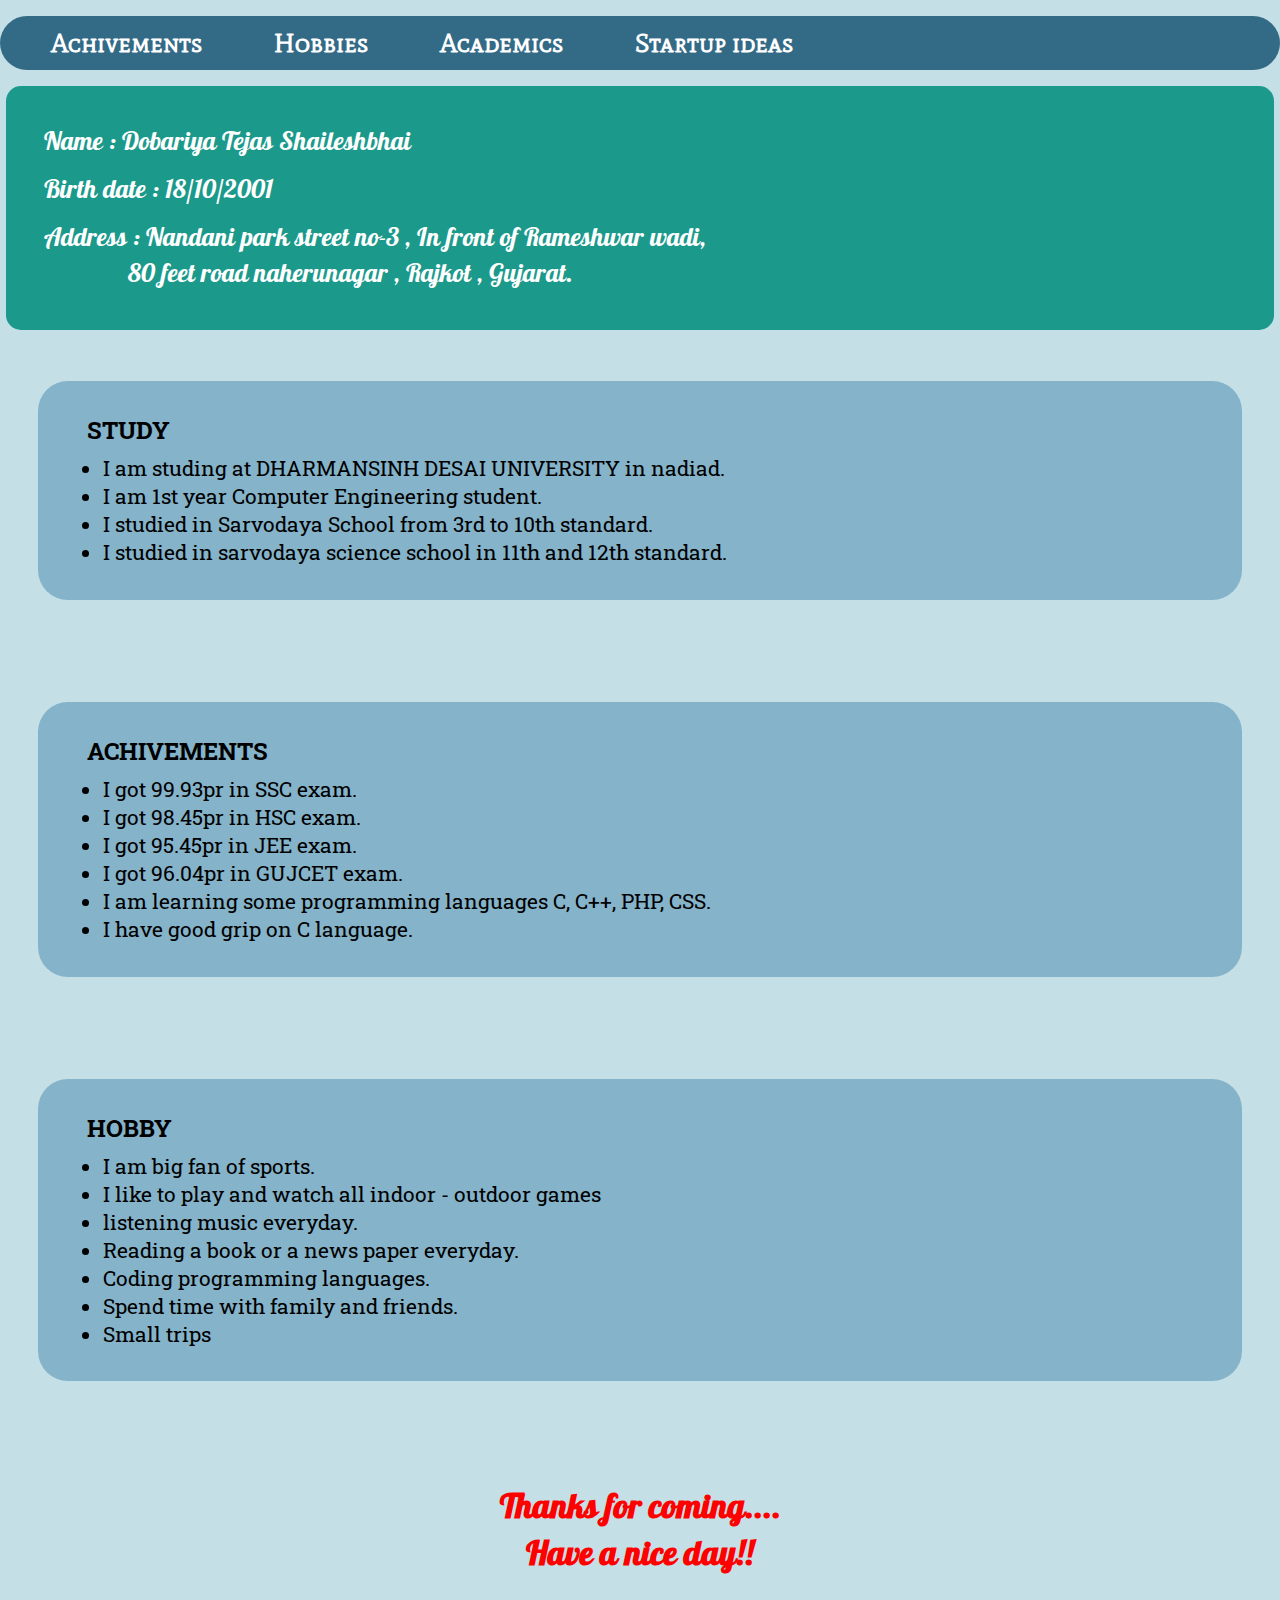
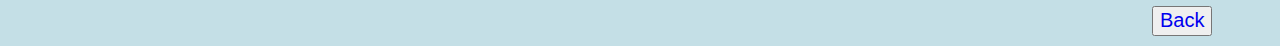
==== next.html @ 525ca2a3 "first website" ====
<!DOCTYPE html>
<html lang="en">
<head>
    <meta charset="UTF-8">
    <meta http-equiv="X-UA-Compatible" content="IE=edge">
    <meta name="viewport" content="width=device-width, initial-scale=1.0">
    <title>Second page</title>
    <link rel="stylesheet" href="next.css">
    <link rel="preconnect" href="https://fonts.gstatic.com">
    <link href="https://fonts.googleapis.com/css2?family=Pattaya&display=swap" rel="stylesheet">
    <link rel="preconnect" href="https://fonts.gstatic.com">
    <link href="https://fonts.googleapis.com/css2?family=Roboto+Slab&display=swap" rel="stylesheet">
    <link rel="preconnect" href="https://fonts.gstatic.com">
    <link rel="preconnect" href="https://fonts.gstatic.com">
    <link href="https://fonts.googleapis.com/css2?family=Mate+SC&display=swap" rel="stylesheet">
</head>

<body>
    <nav>
        <ul>
            <li><a href='#Achivements'>Achivements</a></li>
            <li><a href='#Hobbies'>Hobbies</a></li>
            <li><a href='#Academics'>Academics</a></li>
            <li><a href='#startup'>Startup ideas</a></li>
        </ul>
    </nav>

    <section>
        <div class="abou">
            <div class="name">
                Name : Dobariya Tejas Shaileshbhai                
            </div>
            <div class="bdate">
                Birth date : 18/10/2001
            </div>
            <div class="address">
                Address : Nandani park street no-3 , In front of Rameshwar wadi,
                <div class="addre1">80 feet road naherunagar , Rajkot , Gujarat.</div> 
            </div>
        </div>


        <div class="s">
            <h2 id='Study'>STUDY</h2>
            <p id='acd'>
                <ul class="text1">
                    <li>I am studing at DHARMANSINH DESAI UNIVERSITY in nadiad.</li>
                    <li>I am 1st year Computer Engineering student.</li>
                    <li>I studied in Sarvodaya School from 3rd to 10th standard.</li>
                    <li>I studied in sarvodaya science school in 11th and 12th standard.</li>
                </ul>
            </p>
        </div>


        <div class="a">
            <h2 id='Achivements'>ACHIVEMENTS</h2>
            <p>
                <ul class='text2'>
                    <li>I got 99.93pr in SSC exam.</li>
                    <li>I got 98.45pr in HSC exam.</li>
                    <li>I got 95.45pr in JEE exam.</li>
                    <li>I got 96.04pr in GUJCET exam.</li>
                    <li>I am learning some programming languages C, C++, PHP, CSS.</li>
                    <li>I have good grip on C language.</li>
                </ul>
            </p>
            <!-- <a href='#startup'><img src="images/down_arrow.PNG" height="30px" width="30px"></a> -->
        </div>


        <div class="h">
            <h2 id='Hobbies'>HOBBY</h2>
            <p id='hb'>
                <ul class="text3">
                    <li>I am big fan of sports.</li>
                    <li>I like to play and watch all indoor - outdoor games</li>
                    <li>listening music everyday.</li>
                    <li>Reading a book or a news paper everyday.</li>
                    <li>Coding programming languages.</li>
                    <li>Spend time with family and friends.</li>
                    <li>Small trips</li>
                </ul>
            </p>
                <!-- <a href='#Academics'><img src="images/up_arrow.png" height="30px" width="30px"></a> -->
        </div>


    </section>

        <h2 id="end">Thanks for coming.... <br>Have a nice day!!</h2>
        <button id="back">
            <a href="index.html" id="ok">Back</a>
        </button>
</html>
---- next.css ----
body {
  /* background-color: rgb(241 190 190); */
  margin: 0;
  padding: 0;
  background-color: #c4dfe6;
}

/* navigation bar */
nav ul {
  list-style-type: none;
  overflow: hidden;
  background-color: #336b87;
  border-radius: 40px;
  font-family: "Mate SC", sans-serif;
}

nav li a {
  display: block;
  color: white;
  font-weight: bolder;
  text-align: center;
  padding: 0.9%;
  margin-right: 4%;
  text-decoration: none;
  font-size: 1.6rem;
  float: left;
}

nav li a:hover {
  background-color: #90afc5;
}

/* MY INFORMATION */
.abou {
  padding: 2%;
  font-size: 1.6rem;
  /* background-color: #a3a3ef; */
  background-color: #1b998b;
  border-radius: 15px;
  margin: 0.5%;
  color: white;
  font-weight: lighter;
  font-family: "Pattaya", sans-serif;
}

.name,
.bdate,
.address {
  margin: 1%;
}

.addre1 {
  margin-left: 7%;
}

/* STUDY */
.text1:hover,
.text2:hover,
.text3:hover {
  animation-name: iam;
  animation-duration: 2s;
  animation-fill-mode: forwards;
}

#Study {
  margin-left: 3%;
}

.s {
  margin: 3%;
  border-radius: 30px;
  margin-top: 4%;
  margin-bottom: 8%;
  padding: 1%;
  /* background-color: #336b87; */
  background-color: #84b3ca;
  font-family: "Roboto Slab", serif;
}

.text1,
.text3,
.text2 {
  font-size: 1.3rem;
  margin-top: -1%;
  margin-left: 1%;
}

.s:hover,
.h:hover,
.a:hover {
  /* background-color: #faa4ff; */
  /* background-color: #a3a3ef; */
  /* background-color: #e07a5f; */
  background-color: #f2cc8f;
  border-radius: 50px;
  width: 47%;
  margin-left: 20%;
  animation-name: st;
  animation-duration: 1s;
  animation-fill-mode: forwards;
}

#Study:hover,
#Hobbies:hover,
#Achivements:hover {
  animation-name: iam;
  animation-duration: 0.5s;
  animation-fill-mode: forwards;
}

@keyframes iam {
  0% {
    padding: 10px;
    font-size: 1.3rem;
  }

  100% {
    padding: 15px;
    font-size: 1.5rem;
  }
}
@keyframes st {
  0% {
    padding: 10px;
  }
  100% {
    padding: 15px;
  }
}

/* ACHIVEMENT */
#Academics,
#Hobbies,
#Achivements {
  color: #000;
  font-weight: bolder;
  margin-left: 3%;
  font-size: 1.5rem;
}

.a {
  margin: 3%;
  border-radius: 30px;
  /* background-color: #336b87; */
  background-color: #84b3ca;
  margin-bottom: 8%;
  padding: 1%;
  font-family: "Roboto Slab", serif;
}

/* HOBBY */
.h {
  margin: 3%;
  border-radius: 30px;
  background-color: #84b3ca;
  margin-bottom: 8%;
  padding: 1%;
  font-family: "Roboto Slab", serif;
}

#startup {
  margin-top: 50px;
  text-align: center;
  color: #000;
}

/* #achi { */
/* background-color: #c4dfe6; */
/* margin-bottom: 470px; */
/* } */
#si {
  background-color: #a3fc92;
  margin-bottom: 490px;
}
/* #hb { */
/* background-color: rgb(229 252 127); */
/* margin-bottom: 440px; */
/* } */
#acd {
  background-color: #c4dfe6;
  /* margin-bottom: 470px; */
}
#back {
  height: 30px;
  margin-bottom: 10px;
  margin-left: 90%;
  text-align: center;
  font-size: 20px;
}
#end {
  text-align: center;
  color: rgb(255, 0, 0);
  font-family: "Pattaya", sans-serif;
  font-weight: bolder;
  font-size: 2.1rem;
}
#ok {
  text-decoration: none;
}
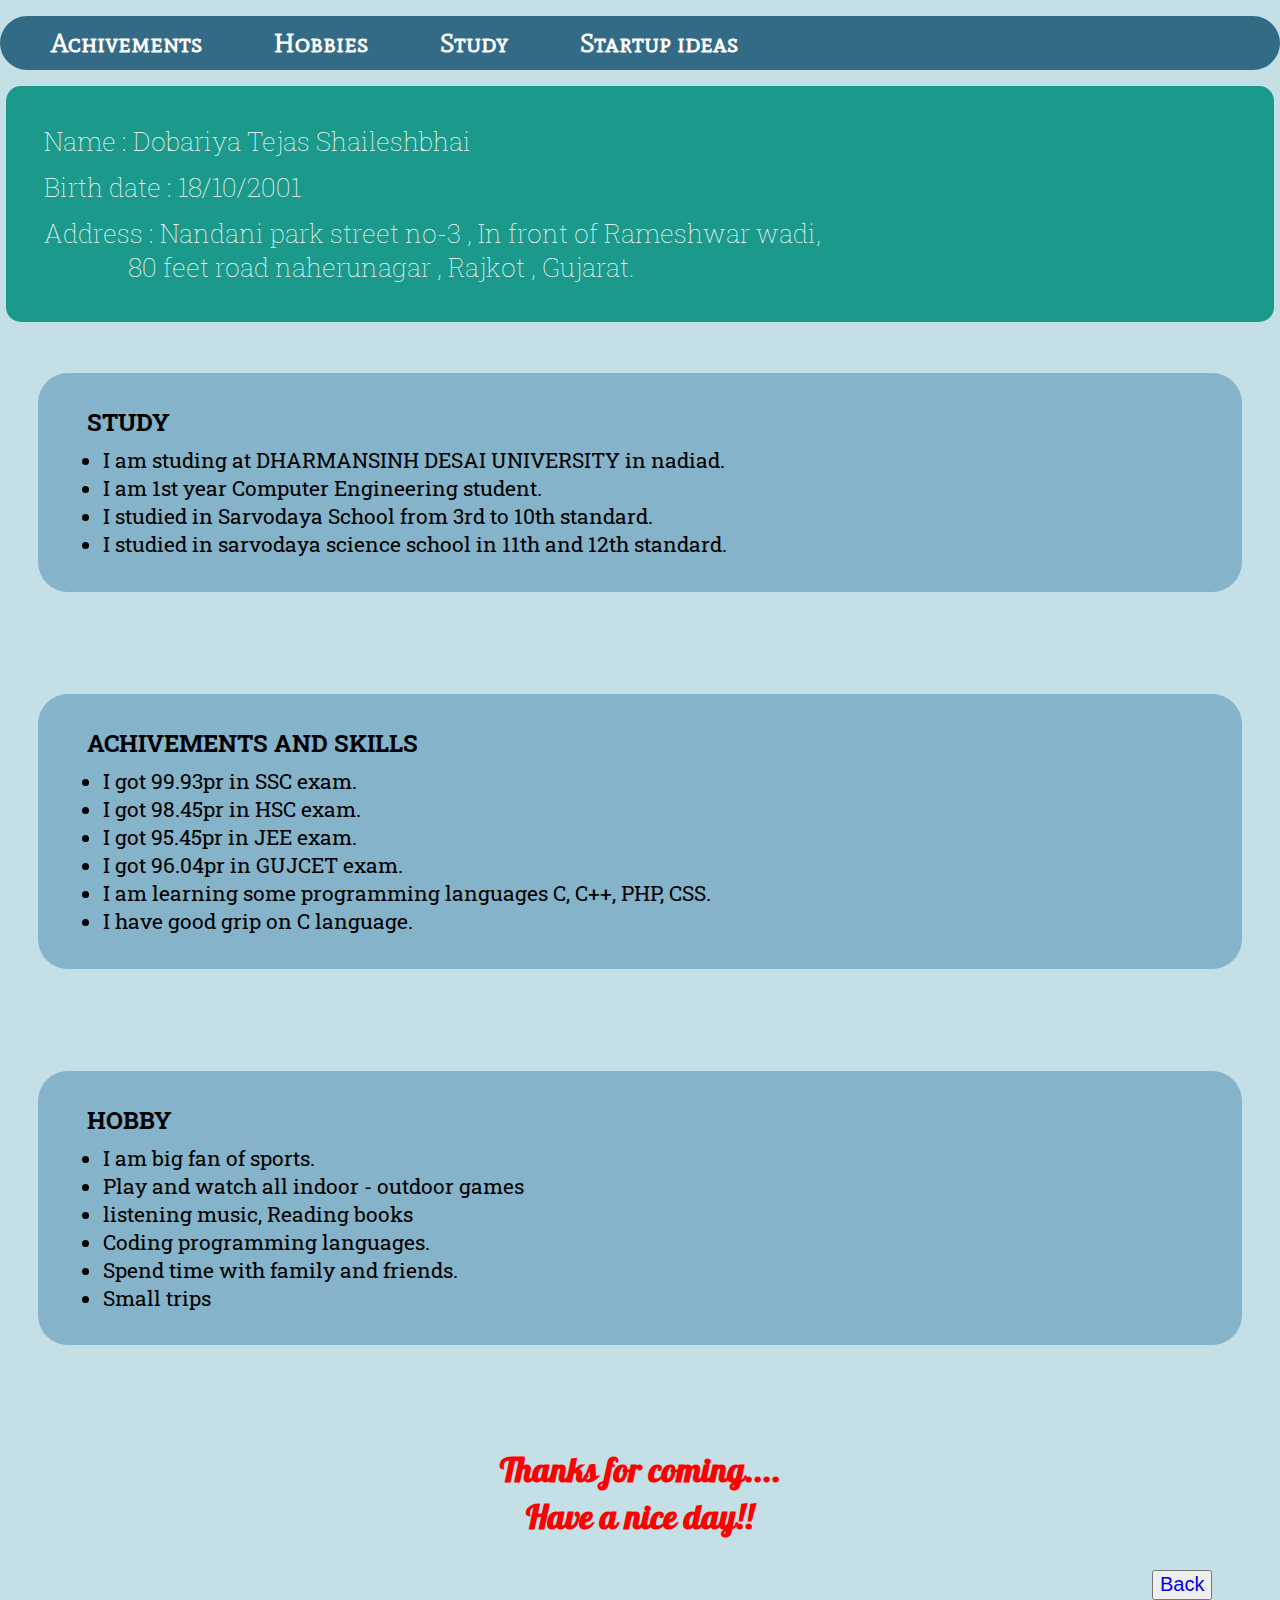
==== commit 66b9bf75: "added" ====
--- a/next.html
+++ b/next.html
@@ -20,7 +20,7 @@
         <ul>
             <li><a href='#Achivements'>Achivements</a></li>
             <li><a href='#Hobbies'>Hobbies</a></li>
-            <li><a href='#Academics'>Academics</a></li>
+            <li><a href='#Study'>Study</a></li>
             <li><a href='#startup'>Startup ideas</a></li>
         </ul>
     </nav>
@@ -39,7 +39,6 @@
             </div>
         </div>
 
-
         <div class="s">
             <h2 id='Study'>STUDY</h2>
             <p id='acd'>
@@ -54,7 +53,7 @@
 
 
         <div class="a">
-            <h2 id='Achivements'>ACHIVEMENTS</h2>
+            <h2 id='Achivements'>ACHIVEMENTS AND SKILLS</h2>
             <p>
                 <ul class='text2'>
                     <li>I got 99.93pr in SSC exam.</li>
@@ -65,7 +64,6 @@
                     <li>I have good grip on C language.</li>
                 </ul>
             </p>
-            <!-- <a href='#startup'><img src="images/down_arrow.PNG" height="30px" width="30px"></a> -->
         </div>
 
 
@@ -74,15 +72,13 @@
             <p id='hb'>
                 <ul class="text3">
                     <li>I am big fan of sports.</li>
-                    <li>I like to play and watch all indoor - outdoor games</li>
-                    <li>listening music everyday.</li>
-                    <li>Reading a book or a news paper everyday.</li>
+                    <li>Play and watch all indoor - outdoor games</li>
+                    <li>listening music, Reading books </li>
                     <li>Coding programming languages.</li>
                     <li>Spend time with family and friends.</li>
                     <li>Small trips</li>
                 </ul>
             </p>
-                <!-- <a href='#Academics'><img src="images/up_arrow.png" height="30px" width="30px"></a> -->
         </div>
 
 
--- a/next.css
+++ b/next.css
@@ -40,7 +40,8 @@
   margin: 0.5%;
   color: white;
   font-weight: lighter;
-  font-family: "Pattaya", sans-serif;
+  /* font-family: "Pattaya", sans-serif; */
+  font-family: "Roboto Slab", serif;
 }
 
 .name,
@@ -93,8 +94,8 @@
   /* background-color: #e07a5f; */
   background-color: #f2cc8f;
   border-radius: 50px;
-  width: 47%;
-  margin-left: 20%;
+  width: 60%;
+  margin-left: 10%;
   animation-name: st;
   animation-duration: 1s;
   animation-fill-mode: forwards;
@@ -164,18 +165,11 @@
   color: #000;
 }
 
-/* #achi { */
-/* background-color: #c4dfe6; */
-/* margin-bottom: 470px; */
-/* } */
 #si {
   background-color: #a3fc92;
   margin-bottom: 490px;
 }
-/* #hb { */
-/* background-color: rgb(229 252 127); */
-/* margin-bottom: 440px; */
-/* } */
+
 #acd {
   background-color: #c4dfe6;
   /* margin-bottom: 470px; */
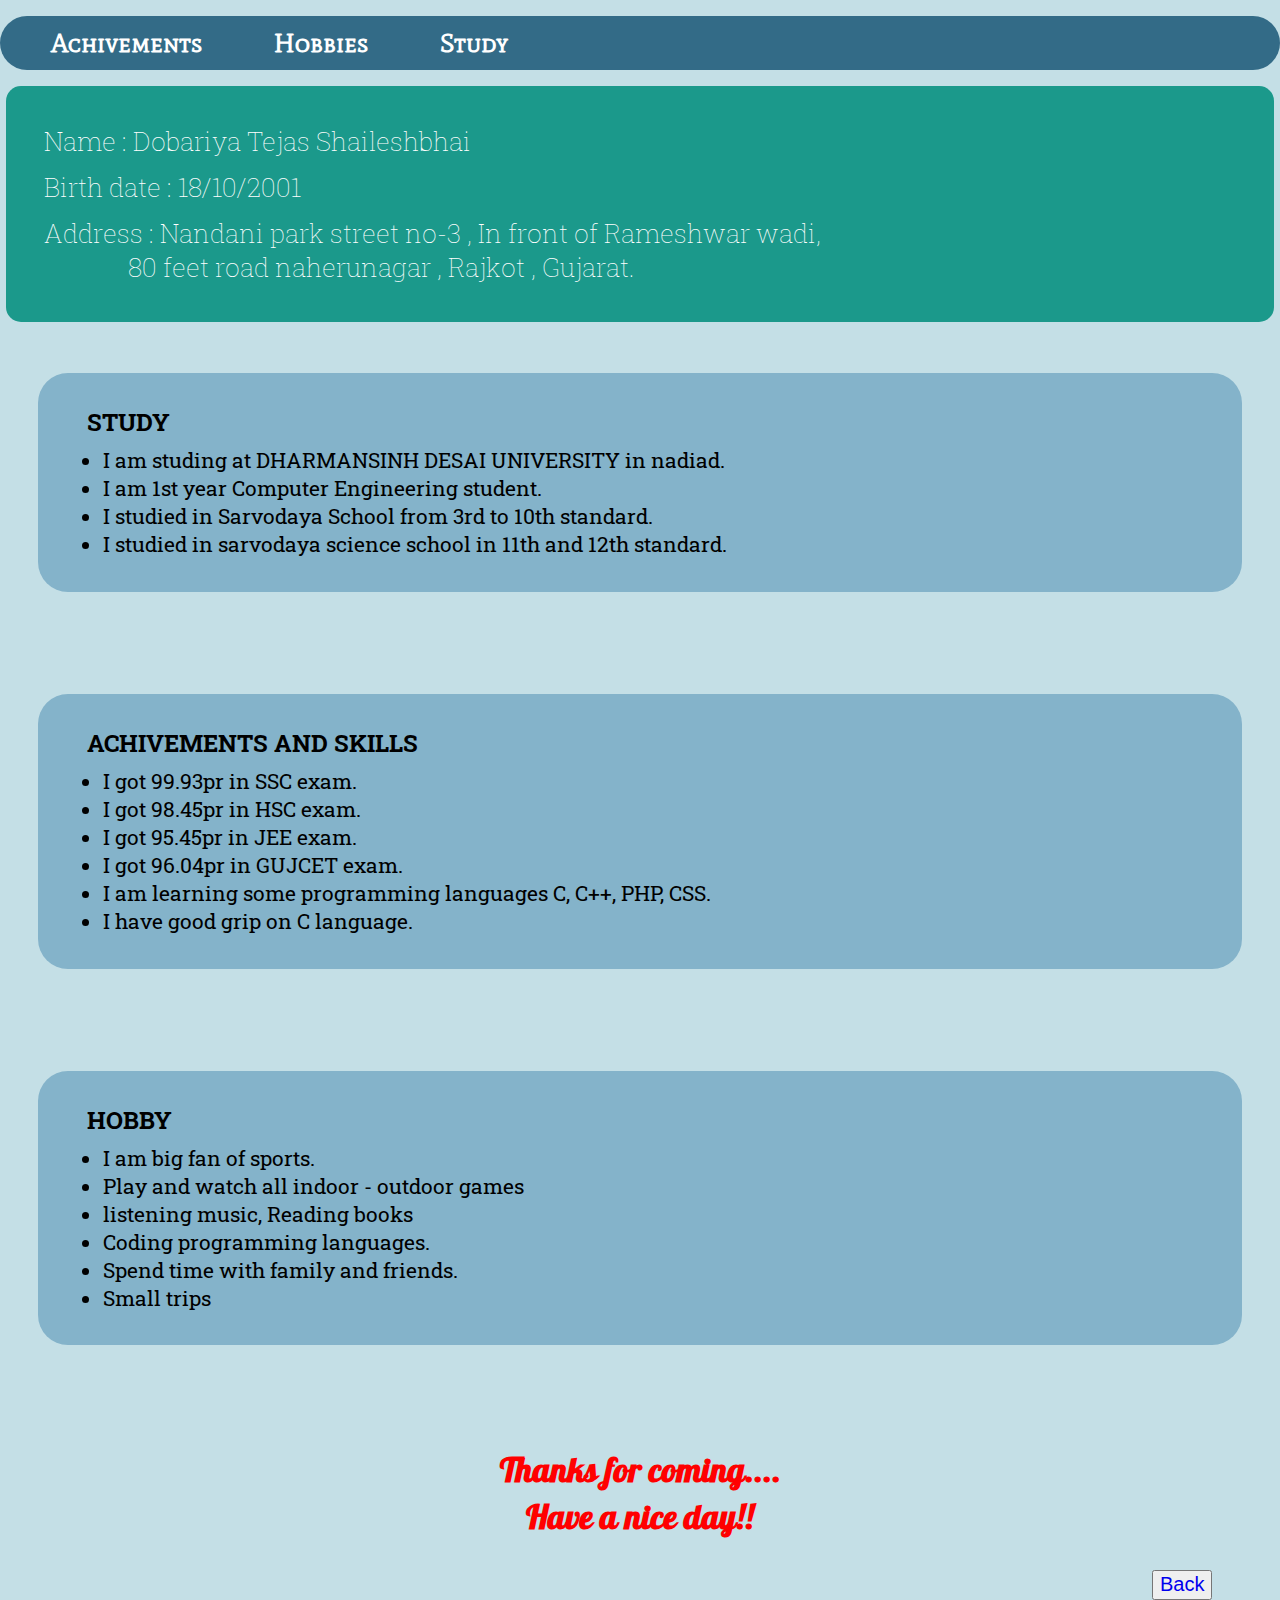
==== commit b054db47: "fisrt done" ====
--- a/next.html
+++ b/next.html
@@ -21,7 +21,6 @@
             <li><a href='#Achivements'>Achivements</a></li>
             <li><a href='#Hobbies'>Hobbies</a></li>
             <li><a href='#Study'>Study</a></li>
-            <li><a href='#startup'>Startup ideas</a></li>
         </ul>
     </nav>
 
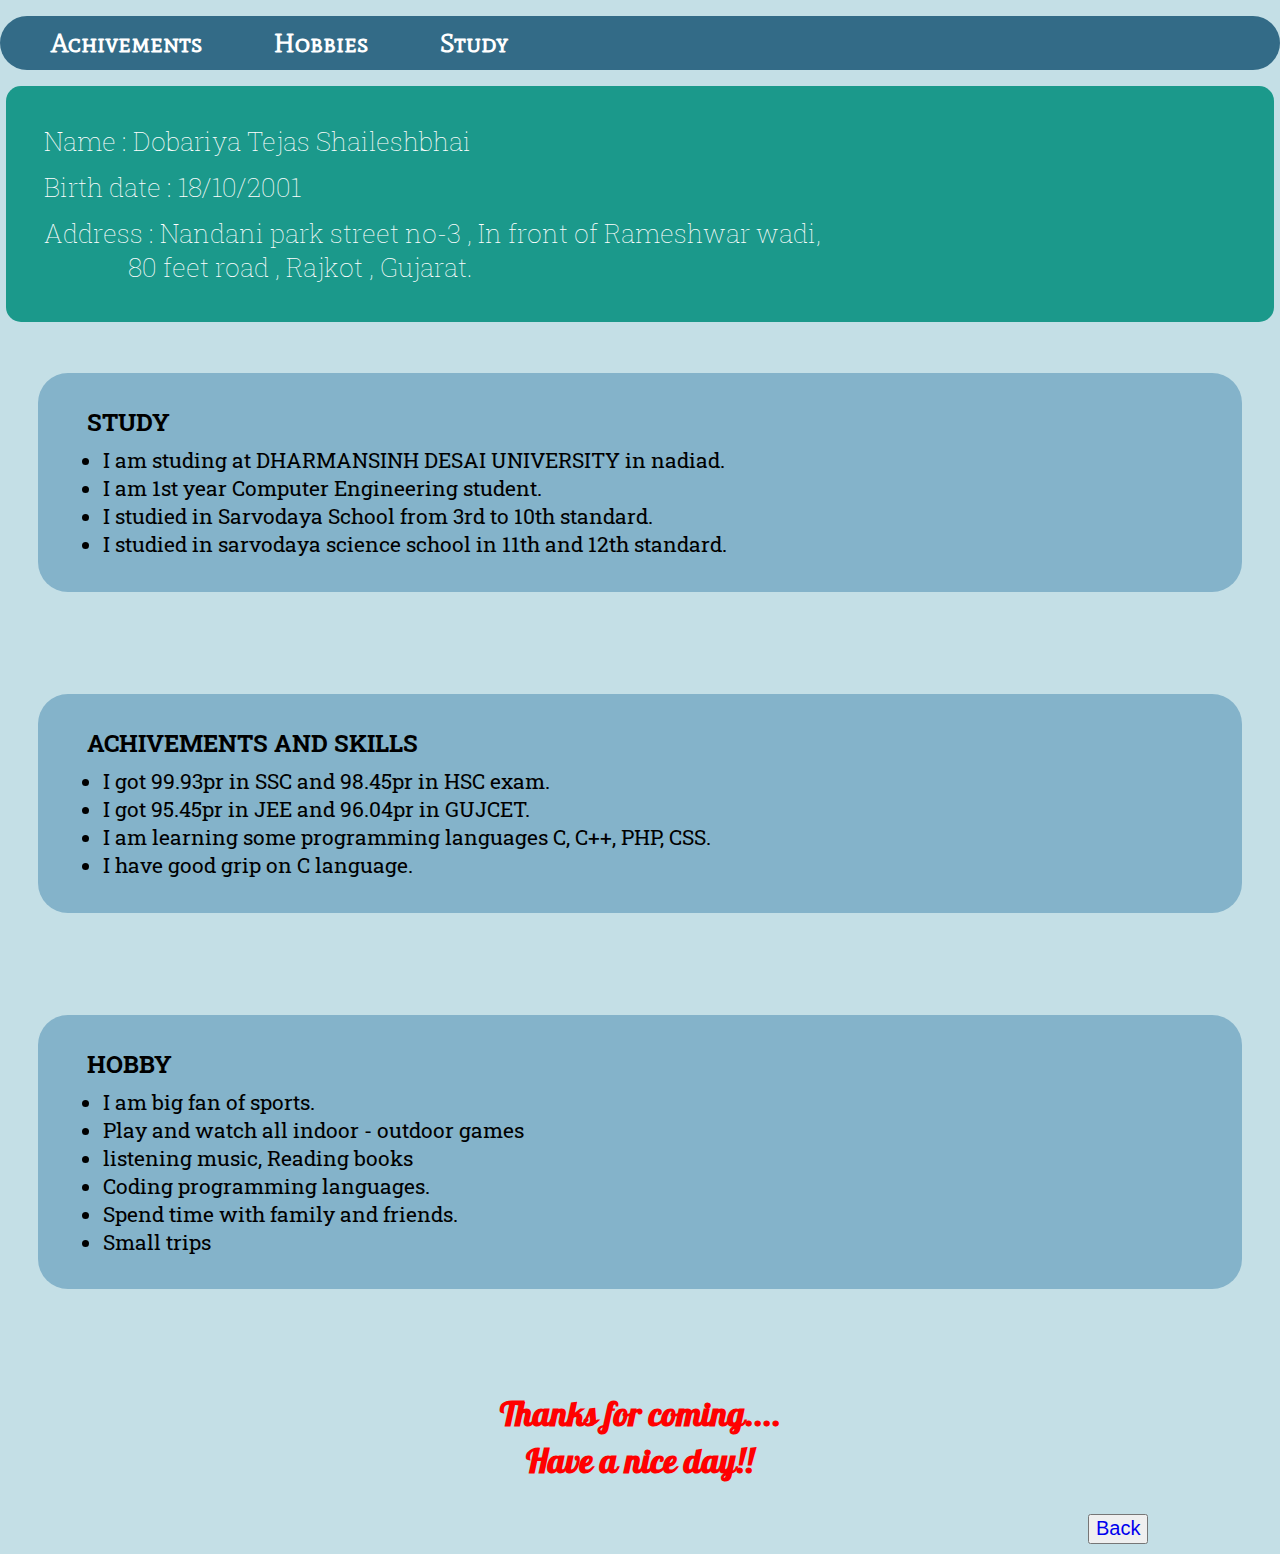
==== commit 6d57d0c5: "fisrt done" ====
--- a/next.html
+++ b/next.html
@@ -24,6 +24,7 @@
         </ul>
     </nav>
 
+    
     <section>
         <div class="abou">
             <div class="name">
@@ -34,9 +35,10 @@
             </div>
             <div class="address">
                 Address : Nandani park street no-3 , In front of Rameshwar wadi,
-                <div class="addre1">80 feet road naherunagar , Rajkot , Gujarat.</div> 
+                <div class="addre1">80 feet road , Rajkot , Gujarat.</div> 
             </div>
         </div>
+
 
         <div class="s">
             <h2 id='Study'>STUDY</h2>
@@ -55,10 +57,8 @@
             <h2 id='Achivements'>ACHIVEMENTS AND SKILLS</h2>
             <p>
                 <ul class='text2'>
-                    <li>I got 99.93pr in SSC exam.</li>
-                    <li>I got 98.45pr in HSC exam.</li>
-                    <li>I got 95.45pr in JEE exam.</li>
-                    <li>I got 96.04pr in GUJCET exam.</li>
+                    <li>I got 99.93pr in SSC and 98.45pr in HSC exam.</li>
+                    <li>I got 95.45pr in JEE and 96.04pr in GUJCET.</li>
                     <li>I am learning some programming languages C, C++, PHP, CSS.</li>
                     <li>I have good grip on C language.</li>
                 </ul>
--- a/next.css
+++ b/next.css
@@ -30,6 +30,36 @@
   background-color: #90afc5;
 }
 
+@media only screen and (min-width: 600px) {
+  .text1:hover,
+  .text2:hover,
+  .text3:hover {
+    animation-name: iam;
+    animation-duration: 2s;
+    animation-fill-mode: forwards;
+  }
+  .s:hover,
+  .h:hover,
+  .a:hover {
+    /* background-color: #faa4ff; */
+    /* background-color: #a3a3ef; */
+    /* background-color: #e07a5f; */
+    background-color: #f2cc8f;
+    border-radius: 50px;
+    width: 60%;
+    margin-left: 10%;
+    animation-name: st;
+    animation-duration: 1s;
+    animation-fill-mode: forwards;
+  }
+  #Study:hover,
+  #Hobbies:hover,
+  #Achivements:hover {
+    animation-name: iam;
+    animation-duration: 0.5s;
+    animation-fill-mode: forwards;
+  }
+}
 /* MY INFORMATION */
 .abou {
   padding: 2%;
@@ -55,14 +85,6 @@
 }
 
 /* STUDY */
-.text1:hover,
-.text2:hover,
-.text3:hover {
-  animation-name: iam;
-  animation-duration: 2s;
-  animation-fill-mode: forwards;
-}
-
 #Study {
   margin-left: 3%;
 }
@@ -86,29 +108,6 @@
   margin-left: 1%;
 }
 
-.s:hover,
-.h:hover,
-.a:hover {
-  /* background-color: #faa4ff; */
-  /* background-color: #a3a3ef; */
-  /* background-color: #e07a5f; */
-  background-color: #f2cc8f;
-  border-radius: 50px;
-  width: 60%;
-  margin-left: 10%;
-  animation-name: st;
-  animation-duration: 1s;
-  animation-fill-mode: forwards;
-}
-
-#Study:hover,
-#Hobbies:hover,
-#Achivements:hover {
-  animation-name: iam;
-  animation-duration: 0.5s;
-  animation-fill-mode: forwards;
-}
-
 @keyframes iam {
   0% {
     padding: 10px;
@@ -130,7 +129,6 @@
 }
 
 /* ACHIVEMENT */
-#Academics,
 #Hobbies,
 #Achivements {
   color: #000;
@@ -159,17 +157,6 @@
   font-family: "Roboto Slab", serif;
 }
 
-#startup {
-  margin-top: 50px;
-  text-align: center;
-  color: #000;
-}
-
-#si {
-  background-color: #a3fc92;
-  margin-bottom: 490px;
-}
-
 #acd {
   background-color: #c4dfe6;
   /* margin-bottom: 470px; */
@@ -177,7 +164,7 @@
 #back {
   height: 30px;
   margin-bottom: 10px;
-  margin-left: 90%;
+  margin-left: 85%;
   text-align: center;
   font-size: 20px;
 }
@@ -191,3 +178,257 @@
 #ok {
   text-decoration: none;
 }
+
+@media only screen and (max-width: 1100px) {
+  .abou {
+    font-size: 1.3rem;
+  }
+  nav li a {
+    font-size: 1.4rem;
+  }
+  .text1,
+  .text3,
+  .text2 {
+    font-size: 1.1rem;
+  }
+  #Study,
+  #Hobbies,
+  #Achivements {
+    font-size: 1.3rem;
+  }
+  #Study:hover,
+  #Hobbies:hover,
+  #Achivements:hover {
+    animation-name: iam;
+  }
+  @keyframes iam {
+    0% {
+      font-size: 1.1rem;
+    }
+
+    100% {
+      font-size: 1.2rem;
+    }
+  }
+}
+@media only screen and (max-width: 950px) {
+  .abou {
+    font-size: 1.2rem;
+  }
+  nav li a {
+    font-size: 1.3rem;
+  }
+  .text1,
+  .text3,
+  .text2 {
+    font-size: 1rem;
+  }
+  #Study,
+  #Hobbies,
+  #Achivements {
+    font-size: 1.2rem;
+  }
+  #Study:hover,
+  #Hobbies:hover,
+  #Achivements:hover {
+    animation-name: iam;
+  }
+  @keyframes iam {
+    0% {
+      font-size: 1rem;
+    }
+
+    100% {
+      font-size: 1.1rem;
+    }
+  }
+}
+@media only screen and (max-width: 850px) {
+  .abou {
+    font-size: 1.1rem;
+  }
+  nav li a {
+    font-size: 1.1rem;
+  }
+  #Study:hover,
+  #Hobbies:hover,
+  #Achivements:hover {
+    animation-name: iam;
+  }
+  .text1,
+  .text3,
+  .text2 {
+    font-size: 0.9rem;
+  }
+  @keyframes iam {
+    0% {
+      padding: 5px;
+      font-size: 0.8rem;
+    }
+
+    100% {
+      padding: 7px;
+      font-size: 0.9rem;
+    }
+  }
+  .s:hover,
+  .h:hover,
+  .a:hover {
+    animation-name: st;
+  }
+  @keyframes st {
+    0% {
+      padding: 5px;
+    }
+    100% {
+      padding: 10px;
+    }
+  }
+  #end {
+    font-size: 1.6rem;
+  }
+}
+@media only screen and (max-width: 670px) {
+  .abou {
+    font-size: 0.9rem;
+  }
+  nav li a {
+    font-size: 1rem;
+  }
+  #Study,
+  #Hobbies,
+  #Achivements {
+    font-size: 1rem;
+  }
+  #Study:hover,
+  #Hobbies:hover,
+  #Achivements:hover {
+    animation-name: iam;
+  }
+  .text1,
+  .text3,
+  .text2 {
+    font-size: 0.8rem;
+  }
+  @keyframes iam {
+    0% {
+      padding: 5px;
+      font-size: 0.8rem;
+    }
+
+    100% {
+      padding: 7px;
+      font-size: 0.8rem;
+    }
+  }
+  .s:hover,
+  .h:hover,
+  .a:hover {
+    animation-name: st;
+    border-radius: 30px;
+  }
+  @keyframes st {
+    0% {
+      padding: 4px;
+    }
+    100% {
+      padding: 5px;
+    }
+  }
+  #end {
+    font-size: 1.1rem;
+  }
+
+  .s,
+  .h,
+  .a {
+    margin-bottom: 20%;
+  }
+  .s {
+    margin-top: 10%;
+  }
+}
+@media only screen and (max-width: 500px) {
+  nav li a {
+    font-size: 0.8rem;
+  }
+  .abou {
+    font-size: 0.7rem;
+  }
+  #Study,
+  #Hobbies,
+  #Achivements {
+    font-size: 0.8rem;
+  }
+  .text1,
+  .text3,
+  .text2 {
+    font-size: 0.6rem;
+    margin-left: -1%;
+  }
+  .s,
+  .h,
+  .a {
+    margin-bottom: 20%;
+  }
+  .s {
+    margin-top: 10%;
+  }
+}
+@media only screen and (max-width: 400px) {
+  nav li a {
+    font-size: 0.6rem;
+  }
+  .abou {
+    font-size: 0.6rem;
+  }
+  #Study,
+  #Hobbies,
+  #Achivements {
+    font-size: 0.6rem;
+  }
+  .text1,
+  .text3,
+  .text2 {
+    font-size: 0.6rem;
+    margin-left: -2%;
+  }
+  .s,
+  .h,
+  .a {
+    margin-bottom: 30%;
+    border-radius: 20px;
+  }
+  .s {
+    margin-top: 20%;
+  }
+}
+@media only screen and (max-width: 325px) {
+  nav li a {
+    font-size: 0.5rem;
+  }
+  .abou {
+    font-size: 0.5rem;
+  }
+  #Study,
+  #Hobbies,
+  #Achivements {
+    font-size: 0.6rem;
+    margin-left: 5%;
+  }
+  .text1,
+  .text3,
+  .text2 {
+    font-size: 0.5rem;
+    margin-left: -4%;
+  }
+  .s,
+  .h,
+  .a {
+    margin-bottom: 30%;
+    border-radius: 20px;
+  }
+  .s {
+    margin-top: 20%;
+  }
+}
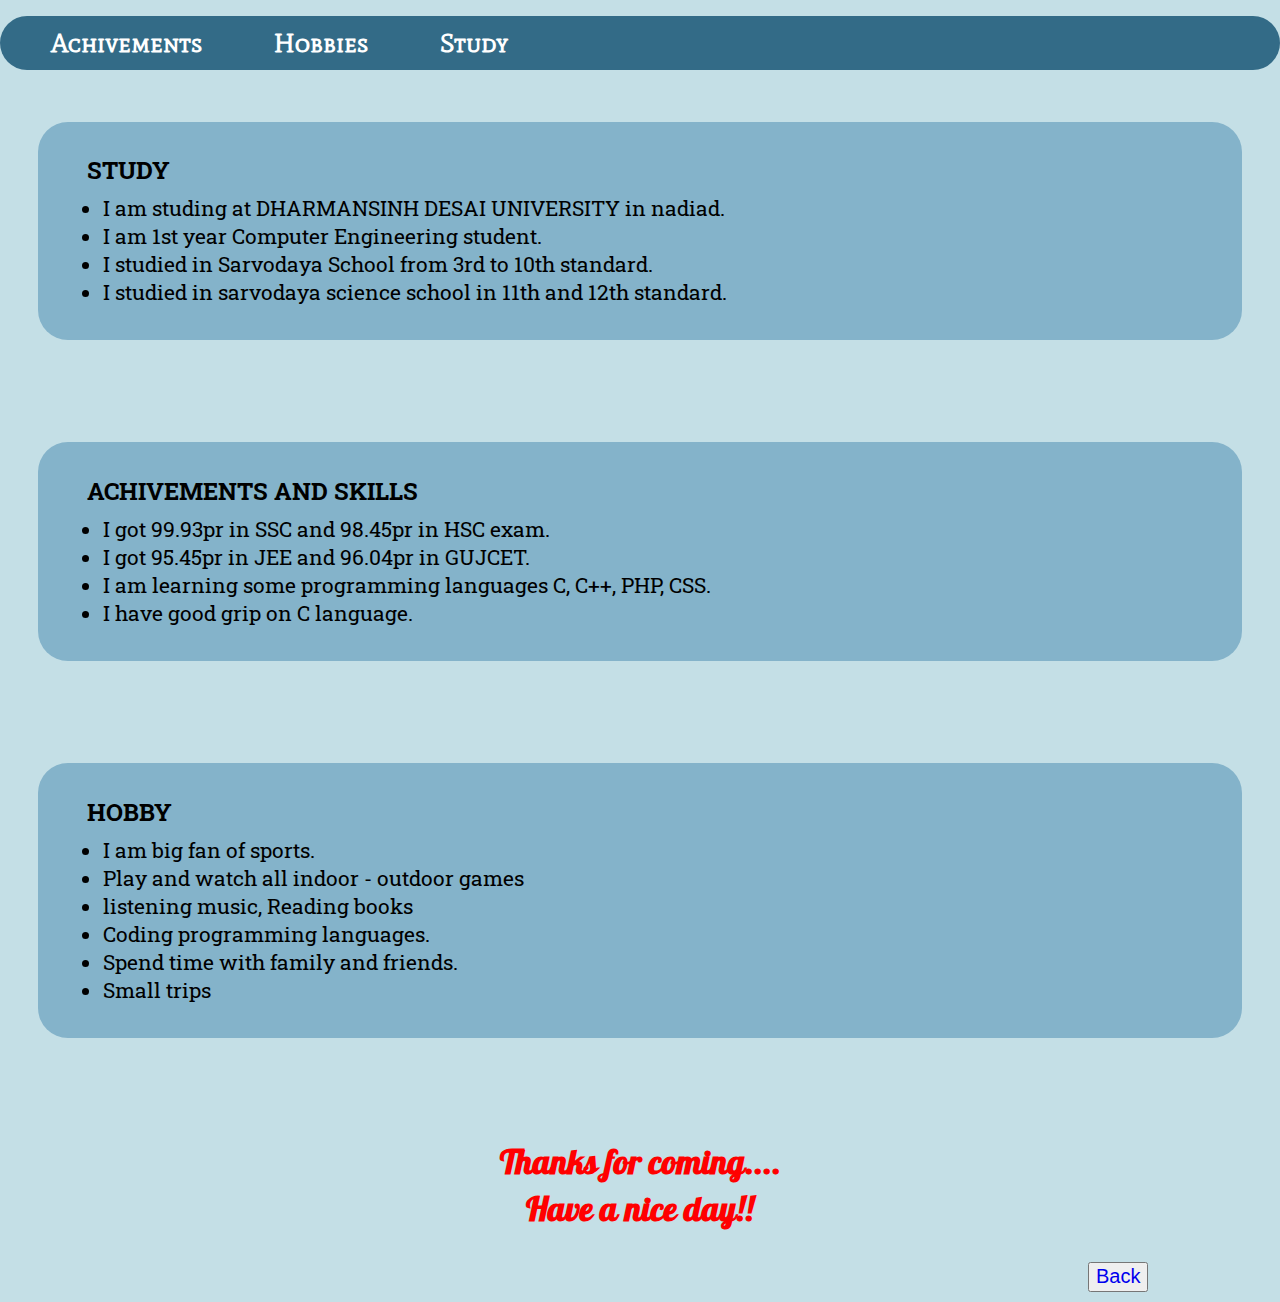
==== commit dc7695a2: "make changes" ====
--- a/next.html
+++ b/next.html
@@ -26,7 +26,7 @@
 
     
     <section>
-        <div class="abou">
+        <!-- <div class="abou">
             <div class="name">
                 Name : Dobariya Tejas Shaileshbhai                
             </div>
@@ -37,7 +37,7 @@
                 Address : Nandani park street no-3 , In front of Rameshwar wadi,
                 <div class="addre1">80 feet road , Rajkot , Gujarat.</div> 
             </div>
-        </div>
+        </div> -->
 
 
         <div class="s">
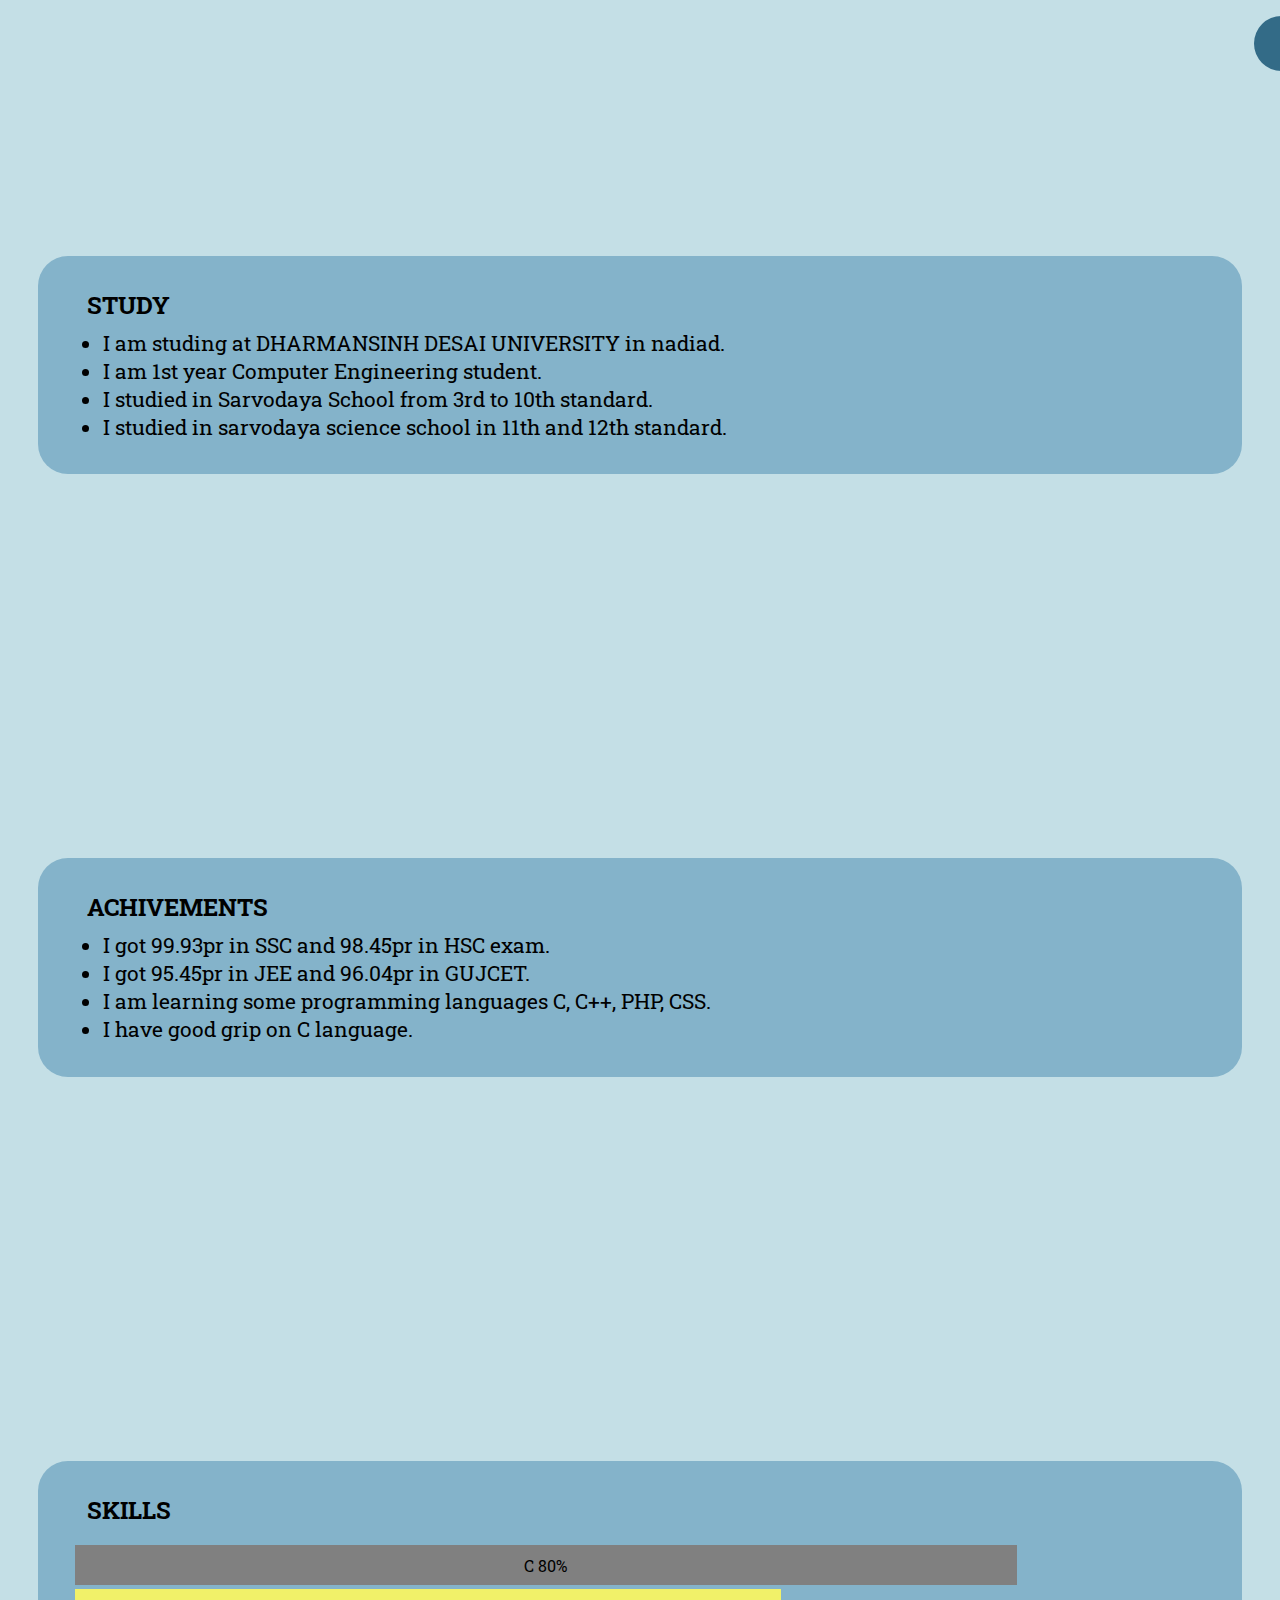
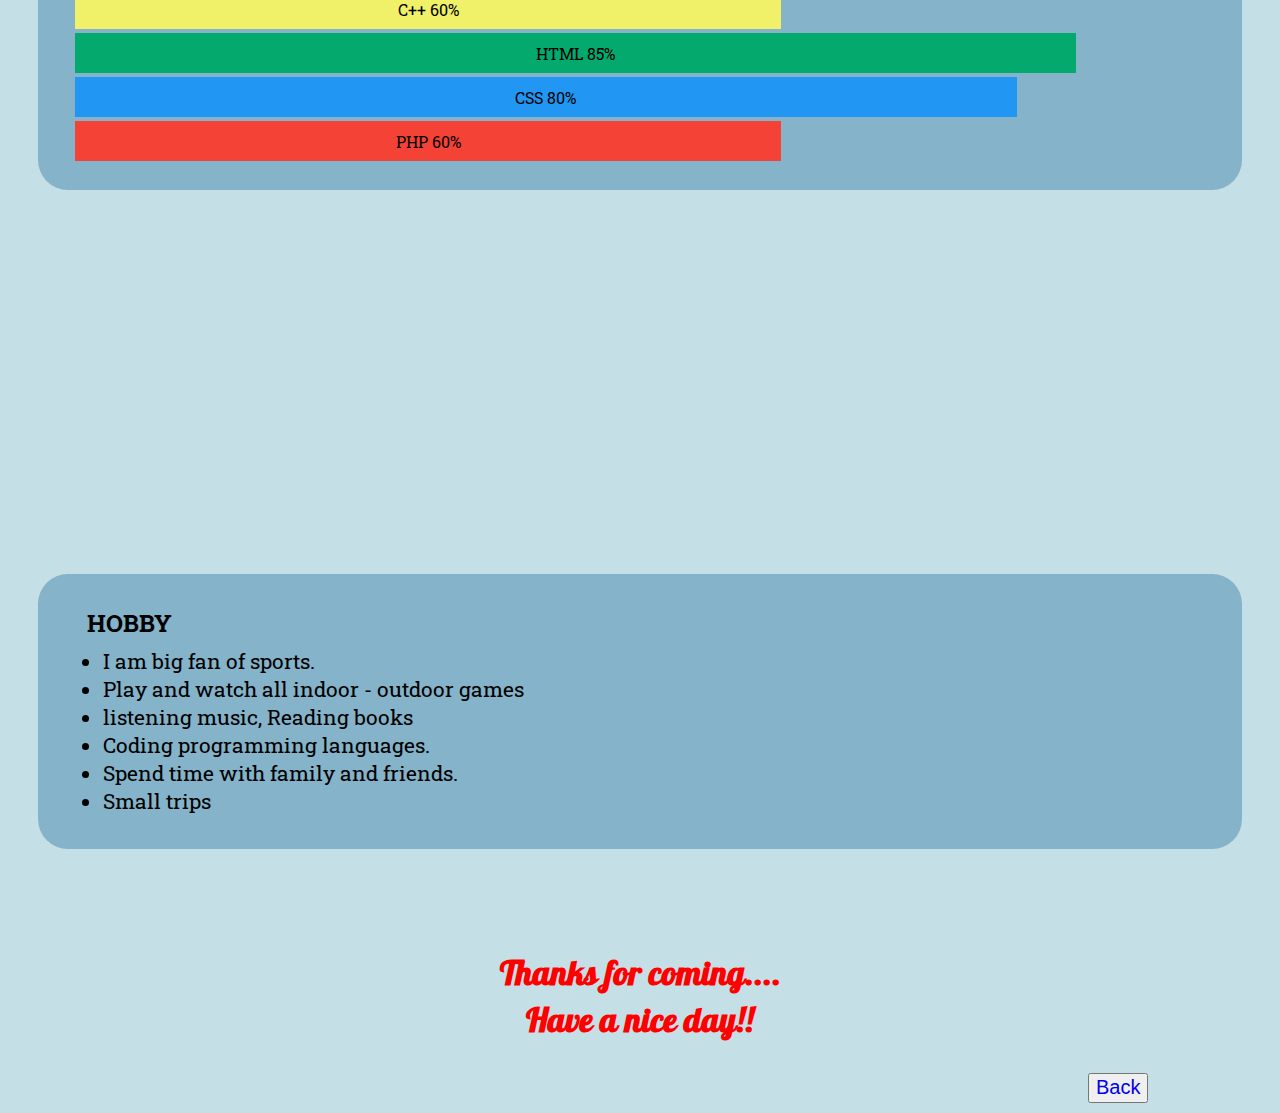
==== commit e07fac57: "make changes" ====
--- a/next.html
+++ b/next.html
@@ -17,29 +17,15 @@
 
 <body>
     <nav>
-        <ul>
+        <ul class="pos">
+            <li><a href='#Hobbies'>Hobbies</a></li>
             <li><a href='#Achivements'>Achivements</a></li>
-            <li><a href='#Hobbies'>Hobbies</a></li>
             <li><a href='#Study'>Study</a></li>
         </ul>
     </nav>
 
     
     <section>
-        <!-- <div class="abou">
-            <div class="name">
-                Name : Dobariya Tejas Shaileshbhai                
-            </div>
-            <div class="bdate">
-                Birth date : 18/10/2001
-            </div>
-            <div class="address">
-                Address : Nandani park street no-3 , In front of Rameshwar wadi,
-                <div class="addre1">80 feet road , Rajkot , Gujarat.</div> 
-            </div>
-        </div> -->
-
-
         <div class="s">
             <h2 id='Study'>STUDY</h2>
             <p id='acd'>
@@ -54,7 +40,7 @@
 
 
         <div class="a">
-            <h2 id='Achivements'>ACHIVEMENTS AND SKILLS</h2>
+            <h2 id='Achivements'>ACHIVEMENTS</h2>
             <p>
                 <ul class='text2'>
                     <li>I got 99.93pr in SSC and 98.45pr in HSC exam.</li>
@@ -62,6 +48,28 @@
                     <li>I am learning some programming languages C, C++, PHP, CSS.</li>
                     <li>I have good grip on C language.</li>
                 </ul>
+            </p>
+        </div>
+
+        
+        <div class="sk">
+            <h2 id='skill'>SKILLS</h2>
+            <p>
+                <div class="container">
+                    <div class="skills c">C 80%</div>
+                </div>
+                <div class="container">
+                    <div class="skills c-plusplus">C++ 60%</div>
+                </div>
+               <div class="container">
+                   <div class="skills html">HTML 85%</div>
+               </div>
+               <div class="container">
+                   <div class="skills css">CSS 80%</div>
+               </div>
+               <div class="container">
+                   <div class="skills php">PHP 60%</div>
+               </div>
             </p>
         </div>
 
--- a/next.css
+++ b/next.css
@@ -12,6 +12,19 @@
   background-color: #336b87;
   border-radius: 40px;
   font-family: "Mate SC", sans-serif;
+  position: fixed;
+  top: 0;
+  width: 100%;
+  left: 98%;
+  animation-name: slide;
+  animation-duration: 1s;
+  animation-fill-mode: forwards;
+  /* margin-bottom: 10%; */
+}
+@keyframes slide {
+  100% {
+    left: 0%;
+  }
 }
 
 nav li a {
@@ -28,6 +41,44 @@
 
 nav li a:hover {
   background-color: #90afc5;
+}
+
+/* STUDY */
+#Study {
+  margin-left: 3%;
+}
+
+.s {
+  margin: 3%;
+  border-radius: 30px;
+  margin-top: 20%;
+  margin-bottom: 30%;
+  padding: 1%;
+  /* background-color: #336b87; */
+  background-color: #84b3ca;
+  font-family: "Roboto Slab", serif;
+  animation-name: blink;
+  animation-duration: 2s;
+  animation-delay: 2s;
+  z-index: 2;
+  position: relative;
+}
+@keyframes blink {
+  50% {
+    transform: skewX(5deg);
+  }
+
+  100% {
+    transform: skewX(-5deg);
+  }
+}
+
+.text1,
+.text3,
+.text2 {
+  font-size: 1.3rem;
+  margin-top: -1%;
+  margin-left: 1%;
 }
 
 @media only screen and (min-width: 600px) {
@@ -53,6 +104,7 @@
     animation-fill-mode: forwards;
   }
   #Study:hover,
+  #skill:hover,
   #Hobbies:hover,
   #Achivements:hover {
     animation-name: iam;
@@ -60,54 +112,6 @@
     animation-fill-mode: forwards;
   }
 }
-/* MY INFORMATION */
-.abou {
-  padding: 2%;
-  font-size: 1.6rem;
-  /* background-color: #a3a3ef; */
-  background-color: #1b998b;
-  border-radius: 15px;
-  margin: 0.5%;
-  color: white;
-  font-weight: lighter;
-  /* font-family: "Pattaya", sans-serif; */
-  font-family: "Roboto Slab", serif;
-}
-
-.name,
-.bdate,
-.address {
-  margin: 1%;
-}
-
-.addre1 {
-  margin-left: 7%;
-}
-
-/* STUDY */
-#Study {
-  margin-left: 3%;
-}
-
-.s {
-  margin: 3%;
-  border-radius: 30px;
-  margin-top: 4%;
-  margin-bottom: 8%;
-  padding: 1%;
-  /* background-color: #336b87; */
-  background-color: #84b3ca;
-  font-family: "Roboto Slab", serif;
-}
-
-.text1,
-.text3,
-.text2 {
-  font-size: 1.3rem;
-  margin-top: -1%;
-  margin-left: 1%;
-}
-
 @keyframes iam {
   0% {
     padding: 10px;
@@ -130,6 +134,7 @@
 
 /* ACHIVEMENT */
 #Hobbies,
+#skill,
 #Achivements {
   color: #000;
   font-weight: bolder;
@@ -142,12 +147,108 @@
   border-radius: 30px;
   /* background-color: #336b87; */
   background-color: #84b3ca;
-  margin-bottom: 8%;
+  margin-bottom: 30%;
   padding: 1%;
   font-family: "Roboto Slab", serif;
+  animation-name: blink;
+  animation-duration: 2s;
+  animation-delay: 6s;
+  z-index: 2;
+  position: relative;
+}
+
+/* skill */
+.container {
+  width: 100%;
+  margin: 4px 0px;
+  margin-left: 2%;
+  /* background-color: white; */
+}
+.skills {
+  text-align: right;
+}
+.html,
+.css,
+.php,
+.c,
+.c-plusplus {
+  height: 40px;
+  width: 85%;
+  background-color: #04aa6d;
+  display: flex;
+  align-items: center;
+  justify-content: center;
+  animation: mymove1 5s infinite;
+  animation-timing-function: ease;
+}
+@keyframes mymove1 {
+  0% {
+    width: 0%;
+  }
+  100% {
+    width: 85%;
+  }
+}
+.css {
+  width: 80%;
+  background-color: #2196f3;
+  animation: mymove2 5s infinite;
+  animation-timing-function: ease;
+}
+@keyframes mymove2 {
+  0% {
+    width: 0%;
+  }
+  100% {
+    width: 80%;
+  }
+}
+.php {
+  width: 60%;
+  background-color: #f44336;
+  animation: mymove3 5s infinite;
+  animation-timing-function: ease;
+}
+@keyframes mymove3 {
+  0% {
+    width: 0%;
+  }
+  100% {
+    width: 60%;
+  }
+}
+.c {
+  width: 80%;
+  background-color: #808080;
+  animation: mymove4 5s infinite;
+  animation-timing-function: ease;
+}
+@keyframes mymove4 {
+  0% {
+    width: 0%;
+  }
+  100% {
+    width: 80%;
+  }
+}
+.c-plusplus {
+  width: 60%;
+  background-color: rgb(241, 241, 105);
+  animation: mymove5 5s infinite;
+  animation-timing-function: ease;
+}
+@keyframes mymove5 {
+  0% {
+    width: 0%;
+  }
+  100% {
+    width: 60%;
+  }
 }
 
 /* HOBBY */
+
+.sk,
 .h {
   margin: 3%;
   border-radius: 30px;
@@ -155,8 +256,19 @@
   margin-bottom: 8%;
   padding: 1%;
   font-family: "Roboto Slab", serif;
-}
-
+  animation-name: blink;
+  animation-duration: 2s;
+  animation-delay: 13s;
+  z-index: 2;
+  position: relative;
+}
+.sk {
+  animation-name: blink;
+  animation-duration: 2s;
+  animation-delay: 10s;
+  z-index: 2;
+  margin-bottom: 30%;
+}
 #acd {
   background-color: #c4dfe6;
   /* margin-bottom: 470px; */
@@ -180,9 +292,6 @@
 }
 
 @media only screen and (max-width: 1100px) {
-  .abou {
-    font-size: 1.3rem;
-  }
   nav li a {
     font-size: 1.4rem;
   }
@@ -193,48 +302,49 @@
   }
   #Study,
   #Hobbies,
+  #Achivements,
+  #skill {
+    font-size: 1.3rem;
+  }
+  #Study:hover,
+  #Hobbies:hover,
+  #skill:hover,
+  #Achivements:hover {
+    animation-name: iam;
+  }
+  @keyframes iam {
+    0% {
+      font-size: 1.1rem;
+    }
+
+    100% {
+      font-size: 1.2rem;
+    }
+  }
+}
+@media only screen and (max-width: 950px) {
+  nav li a {
+    font-size: 1.3rem;
+  }
+  .text1,
+  .text3,
+  .text2 {
+    font-size: 1rem;
+  }
+  #Study,
+  #skill,
+  #Hobbies,
   #Achivements {
-    font-size: 1.3rem;
+    font-size: 1.2rem;
   }
   #Study:hover,
+  #skill:hover,
   #Hobbies:hover,
   #Achivements:hover {
     animation-name: iam;
   }
   @keyframes iam {
     0% {
-      font-size: 1.1rem;
-    }
-
-    100% {
-      font-size: 1.2rem;
-    }
-  }
-}
-@media only screen and (max-width: 950px) {
-  .abou {
-    font-size: 1.2rem;
-  }
-  nav li a {
-    font-size: 1.3rem;
-  }
-  .text1,
-  .text3,
-  .text2 {
-    font-size: 1rem;
-  }
-  #Study,
-  #Hobbies,
-  #Achivements {
-    font-size: 1.2rem;
-  }
-  #Study:hover,
-  #Hobbies:hover,
-  #Achivements:hover {
-    animation-name: iam;
-  }
-  @keyframes iam {
-    0% {
       font-size: 1rem;
     }
 
@@ -244,13 +354,11 @@
   }
 }
 @media only screen and (max-width: 850px) {
-  .abou {
+  nav li a {
     font-size: 1.1rem;
   }
-  nav li a {
-    font-size: 1.1rem;
-  }
   #Study:hover,
+  #skill:hover,
   #Hobbies:hover,
   #Achivements:hover {
     animation-name: iam;
@@ -289,18 +397,17 @@
   }
 }
 @media only screen and (max-width: 670px) {
-  .abou {
-    font-size: 0.9rem;
-  }
   nav li a {
     font-size: 1rem;
   }
   #Study,
+  #skill,
   #Hobbies,
   #Achivements {
     font-size: 1rem;
   }
   #Study:hover,
+  #skill:hover,
   #Hobbies:hover,
   #Achivements:hover {
     animation-name: iam;
@@ -352,10 +459,8 @@
   nav li a {
     font-size: 0.8rem;
   }
-  .abou {
-    font-size: 0.7rem;
-  }
   #Study,
+  #skill,
   #Hobbies,
   #Achivements {
     font-size: 0.8rem;
@@ -379,11 +484,9 @@
   nav li a {
     font-size: 0.6rem;
   }
-  .abou {
-    font-size: 0.6rem;
-  }
   #Study,
   #Hobbies,
+  #skill,
   #Achivements {
     font-size: 0.6rem;
   }
@@ -407,10 +510,8 @@
   nav li a {
     font-size: 0.5rem;
   }
-  .abou {
-    font-size: 0.5rem;
-  }
   #Study,
+  #skill,
   #Hobbies,
   #Achivements {
     font-size: 0.6rem;
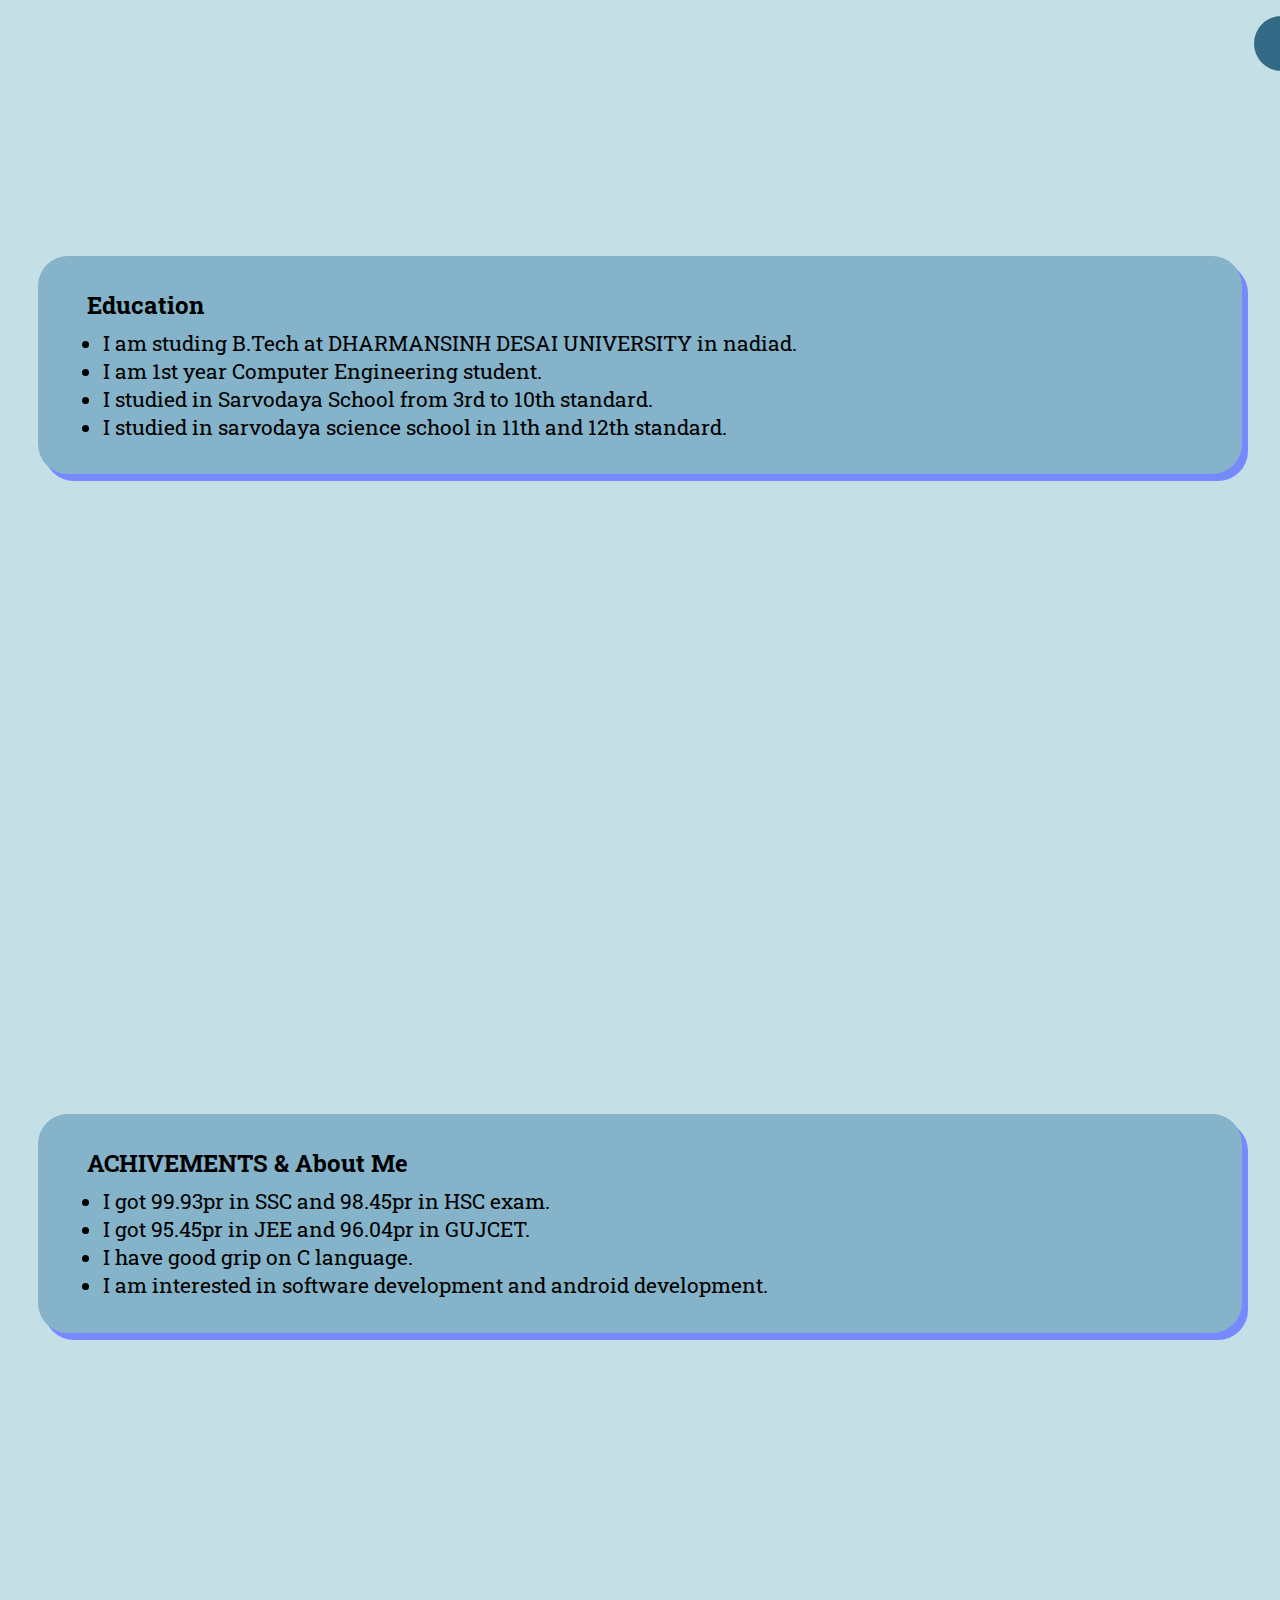
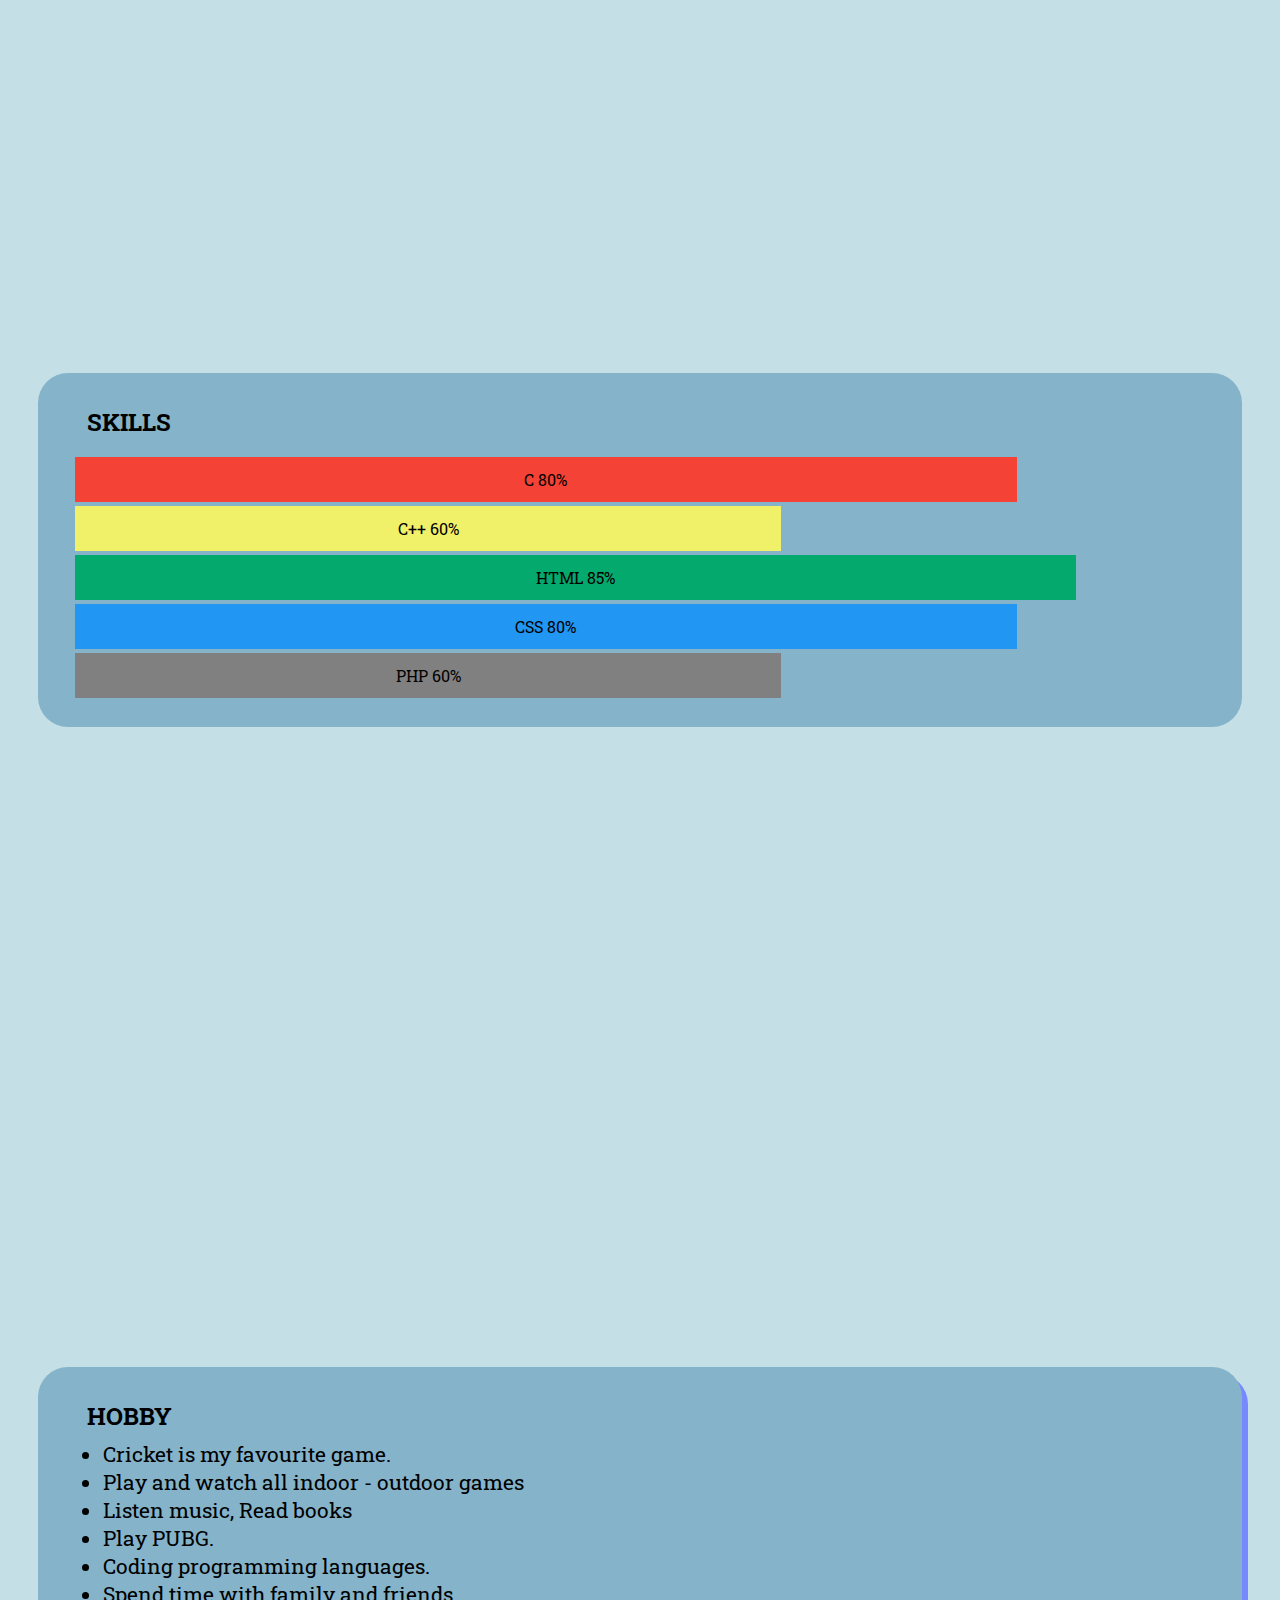
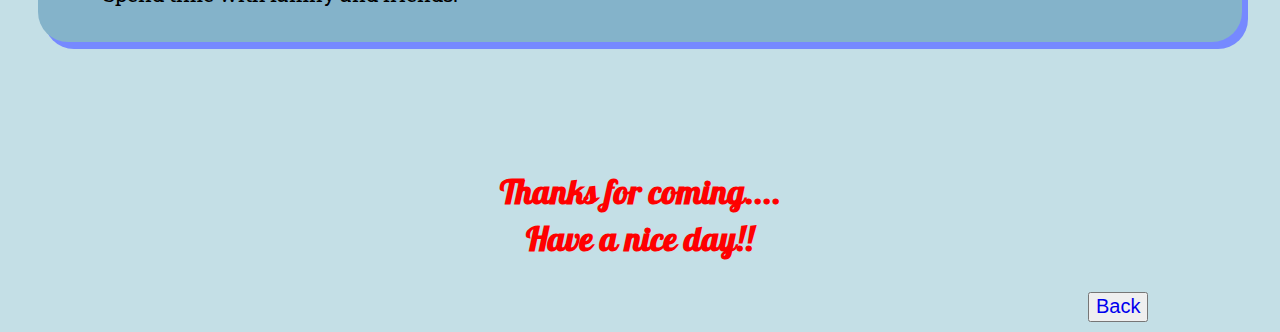
==== commit 1a0031c1: "make changes" ====
--- a/next.html
+++ b/next.html
@@ -17,20 +17,20 @@
 
 <body>
     <nav>
-        <ul class="pos">
+        <ul>
             <li><a href='#Hobbies'>Hobbies</a></li>
             <li><a href='#Achivements'>Achivements</a></li>
-            <li><a href='#Study'>Study</a></li>
+            <li><a href='#Study'>Education</a></li>
         </ul>
     </nav>
 
     
     <section>
         <div class="s">
-            <h2 id='Study'>STUDY</h2>
+            <h2 id='Study'>Education</h2>
             <p id='acd'>
                 <ul class="text1">
-                    <li>I am studing at DHARMANSINH DESAI UNIVERSITY in nadiad.</li>
+                    <li>I am studing B.Tech at DHARMANSINH DESAI UNIVERSITY in nadiad.</li>
                     <li>I am 1st year Computer Engineering student.</li>
                     <li>I studied in Sarvodaya School from 3rd to 10th standard.</li>
                     <li>I studied in sarvodaya science school in 11th and 12th standard.</li>
@@ -40,13 +40,13 @@
 
 
         <div class="a">
-            <h2 id='Achivements'>ACHIVEMENTS</h2>
+            <h2 id='Achivements'>ACHIVEMENTS & About Me </h2>
             <p>
                 <ul class='text2'>
                     <li>I got 99.93pr in SSC and 98.45pr in HSC exam.</li>
                     <li>I got 95.45pr in JEE and 96.04pr in GUJCET.</li>
-                    <li>I am learning some programming languages C, C++, PHP, CSS.</li>
                     <li>I have good grip on C language.</li>
+                    <li>I am interested in software development and android development.</li>
                 </ul>
             </p>
         </div>
@@ -78,12 +78,12 @@
             <h2 id='Hobbies'>HOBBY</h2>
             <p id='hb'>
                 <ul class="text3">
-                    <li>I am big fan of sports.</li>
+                    <li>Cricket is my favourite game.</li>
                     <li>Play and watch all indoor - outdoor games</li>
-                    <li>listening music, Reading books </li>
+                    <li>Listen music, Read books </li>
+                    <li>Play PUBG.</li>
                     <li>Coding programming languages.</li>
                     <li>Spend time with family and friends.</li>
-                    <li>Small trips</li>
                 </ul>
             </p>
         </div>
--- a/next.css
+++ b/next.css
@@ -19,14 +19,12 @@
   animation-name: slide;
   animation-duration: 1s;
   animation-fill-mode: forwards;
-  /* margin-bottom: 10%; */
 }
 @keyframes slide {
   100% {
     left: 0%;
   }
 }
-
 nav li a {
   display: block;
   color: white;
@@ -38,7 +36,6 @@
   font-size: 1.6rem;
   float: left;
 }
-
 nav li a:hover {
   background-color: #90afc5;
 }
@@ -47,12 +44,11 @@
 #Study {
   margin-left: 3%;
 }
-
 .s {
   margin: 3%;
   border-radius: 30px;
   margin-top: 20%;
-  margin-bottom: 30%;
+  margin-bottom: 50%;
   padding: 1%;
   /* background-color: #336b87; */
   background-color: #84b3ca;
@@ -61,18 +57,18 @@
   animation-duration: 2s;
   animation-delay: 2s;
   z-index: 2;
+  box-shadow: 6px 7px 0px #7689ff;
   position: relative;
 }
 @keyframes blink {
   50% {
-    transform: skewX(5deg);
-  }
-
-  100% {
-    transform: skewX(-5deg);
-  }
-}
-
+    transform: skewX(8deg);
+  }
+
+  100% {
+    transform: skewX(-8deg);
+  }
+}
 .text1,
 .text3,
 .text2 {
@@ -80,7 +76,6 @@
   margin-top: -1%;
   margin-left: 1%;
 }
-
 @media only screen and (min-width: 600px) {
   .text1:hover,
   .text2:hover,
@@ -96,6 +91,7 @@
     /* background-color: #a3a3ef; */
     /* background-color: #e07a5f; */
     background-color: #f2cc8f;
+    box-shadow: 0px 0px 0px blue;
     border-radius: 50px;
     width: 60%;
     margin-left: 10%;
@@ -141,13 +137,11 @@
   margin-left: 3%;
   font-size: 1.5rem;
 }
-
 .a {
   margin: 3%;
   border-radius: 30px;
-  /* background-color: #336b87; */
   background-color: #84b3ca;
-  margin-bottom: 30%;
+  margin-bottom: 50%;
   padding: 1%;
   font-family: "Roboto Slab", serif;
   animation-name: blink;
@@ -155,6 +149,7 @@
   animation-delay: 6s;
   z-index: 2;
   position: relative;
+  box-shadow: 6px 7px 0px #7689ff;
 }
 
 /* skill */
@@ -162,7 +157,6 @@
   width: 100%;
   margin: 4px 0px;
   margin-left: 2%;
-  /* background-color: white; */
 }
 .skills {
   text-align: right;
@@ -172,7 +166,7 @@
 .php,
 .c,
 .c-plusplus {
-  height: 40px;
+  height: 5vh;
   width: 85%;
   background-color: #04aa6d;
   display: flex;
@@ -205,7 +199,7 @@
 }
 .php {
   width: 60%;
-  background-color: #f44336;
+  background-color: #808080;
   animation: mymove3 5s infinite;
   animation-timing-function: ease;
 }
@@ -219,7 +213,7 @@
 }
 .c {
   width: 80%;
-  background-color: #808080;
+  background-color: #f44336;
   animation: mymove4 5s infinite;
   animation-timing-function: ease;
 }
@@ -247,32 +241,35 @@
 }
 
 /* HOBBY */
-
 .sk,
 .h {
   margin: 3%;
   border-radius: 30px;
   background-color: #84b3ca;
-  margin-bottom: 8%;
+  margin-bottom: 10%;
   padding: 1%;
   font-family: "Roboto Slab", serif;
   animation-name: blink;
   animation-duration: 2s;
-  animation-delay: 13s;
+  animation-delay: 12s;
   z-index: 2;
   position: relative;
+  box-shadow: 6px 7px 0px #7689ff;
 }
 .sk {
   animation-name: blink;
   animation-duration: 2s;
-  animation-delay: 10s;
+  animation-delay: 9s;
   z-index: 2;
-  margin-bottom: 30%;
-}
+  margin-bottom: 50%;
+  box-shadow: 0px 0px 0px #7689ff;
+}
+
 #acd {
   background-color: #c4dfe6;
-  /* margin-bottom: 470px; */
-}
+}
+
+/* back button */
 #back {
   height: 30px;
   margin-bottom: 10px;
@@ -280,6 +277,11 @@
   text-align: center;
   font-size: 20px;
 }
+#ok {
+  text-decoration: none;
+}
+
+/* ending text */
 #end {
   text-align: center;
   color: rgb(255, 0, 0);
@@ -287,10 +289,8 @@
   font-weight: bolder;
   font-size: 2.1rem;
 }
-#ok {
-  text-decoration: none;
-}
-
+
+/* responsive */
 @media only screen and (max-width: 1100px) {
   nav li a {
     font-size: 1.4rem;
@@ -321,7 +321,15 @@
       font-size: 1.2rem;
     }
   }
-}
+  .s,
+  .a,
+  .h,
+  .sk {
+    margin-bottom: 60%;
+    margin-top: 30%;
+  }
+}
+
 @media only screen and (max-width: 950px) {
   nav li a {
     font-size: 1.3rem;
@@ -352,7 +360,16 @@
       font-size: 1.1rem;
     }
   }
-}
+  .html,
+  .css,
+  .php,
+  .c,
+  .c-plusplus {
+    height: 3vh;
+    font-size: 0.8rem;
+  }
+}
+
 @media only screen and (max-width: 850px) {
   nav li a {
     font-size: 1.1rem;
@@ -395,7 +412,14 @@
   #end {
     font-size: 1.6rem;
   }
-}
+  .s,
+  .a,
+  .sk {
+    margin-bottom: 70%;
+    margin-top: 40%;
+  }
+}
+
 @media only screen and (max-width: 670px) {
   nav li a {
     font-size: 1rem;
@@ -445,16 +469,23 @@
   #end {
     font-size: 1.1rem;
   }
-
   .s,
+  .a,
   .h,
-  .a {
-    margin-bottom: 20%;
-  }
-  .s {
-    margin-top: 10%;
-  }
-}
+  .sk {
+    margin-bottom: 130%;
+    margin-top: 60%;
+  }
+  .html,
+  .css,
+  .php,
+  .c,
+  .c-plusplus {
+    height: 2vh;
+    font-size: 0.7rem;
+  }
+}
+
 @media only screen and (max-width: 500px) {
   nav li a {
     font-size: 0.8rem;
@@ -472,14 +503,22 @@
     margin-left: -1%;
   }
   .s,
+  .a,
   .h,
-  .a {
-    margin-bottom: 20%;
-  }
-  .s {
-    margin-top: 10%;
-  }
-}
+  .sk {
+    margin-bottom: 150%;
+    margin-top: 80%;
+  }
+  .html,
+  .css,
+  .php,
+  .c,
+  .c-plusplus {
+    height: 1.5vh;
+    font-size: 0.6rem;
+  }
+}
+
 @media only screen and (max-width: 400px) {
   nav li a {
     font-size: 0.6rem;
@@ -497,15 +536,22 @@
     margin-left: -2%;
   }
   .s,
+  .a,
   .h,
-  .a {
-    margin-bottom: 30%;
-    border-radius: 20px;
-  }
-  .s {
-    margin-top: 20%;
-  }
-}
+  .sk {
+    margin-bottom: 200%;
+    margin-top: 90%;
+  }
+  .html,
+  .css,
+  .php,
+  .c,
+  .c-plusplus {
+    height: 1vh;
+    font-size: 0.4rem;
+  }
+}
+
 @media only screen and (max-width: 325px) {
   nav li a {
     font-size: 0.5rem;
@@ -524,12 +570,10 @@
     margin-left: -4%;
   }
   .s,
+  .a,
   .h,
-  .a {
-    margin-bottom: 30%;
-    border-radius: 20px;
-  }
-  .s {
-    margin-top: 20%;
-  }
-}
+  .sk {
+    margin-bottom: 250%;
+    margin-top: 100%;
+  }
+}
